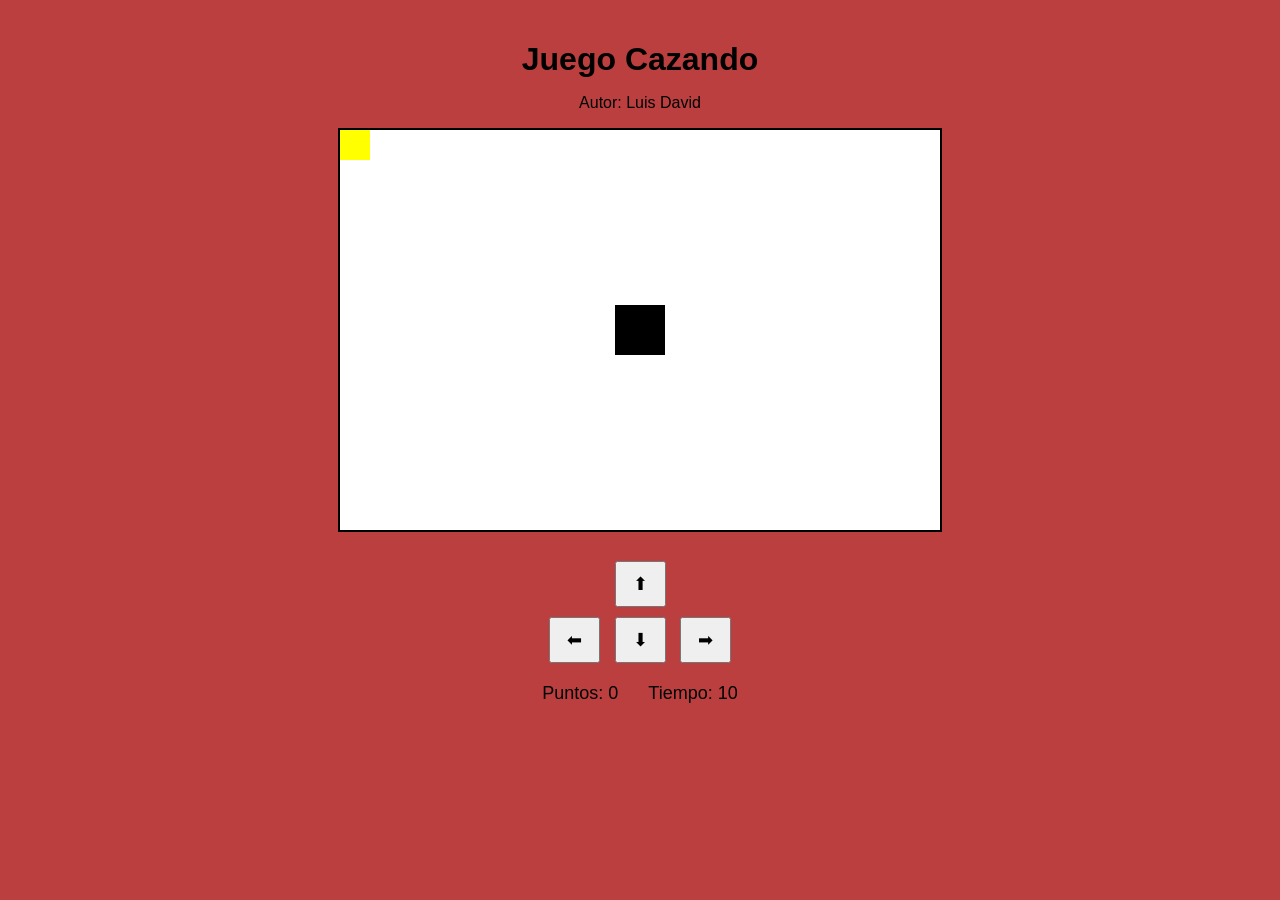
==== cazando.html @ 686bf93f "iniciar juego" ====
<!DOCTYPE html>
<html>
<head>
  <title>Juego Cazando</title>
  <link rel="stylesheet" href="cazando.css">
</head>
<body>

  <h1>Juego Cazando</h1>
  <p>Autor: Luis David</p>

  <canvas id="juego" width="600" height="400"></canvas>
  <div class="controles">
    <button id="btnArriba">⬆</button>
    <br>
    <button id="btnIzquierda">⬅</button>
    <button id="btnAbajo">⬇</button>
    <button id="btnDerecha">➡</button>
  </div>



  <div class="panel">
    <span>Puntos: <span id="puntos">0</span></span>
    <span>Tiempo: <span id="tiempo">10</span></span>
  </div>

  <p id="mensaje"></p>


</body>
  <script src="cazando.js"></script>
</html>
---- cazando.css ----
body {
  text-align: center;
  font-family: Arial, sans-serif;
  background: #bb3f3f;
  margin: 0;
  padding: 20px;
}

h1 {
  margin-bottom: 5px;
}

.panel {
  margin: 15px 0;
  font-size: 18px;
  display: flex;
  justify-content: center;
  gap: 30px;
}

canvas {
  background: white;
  border: 2px solid black;
}

.controles {
  margin-top: 20px;
}

button {
  margin: 5px;
  padding: 10px 16px;
  font-size: 18px;
  cursor: pointer;
}

#mensaje {
  font-size: 20px;
  font-weight: bold;
  color: darkred;
  margin-top: 15px;
}
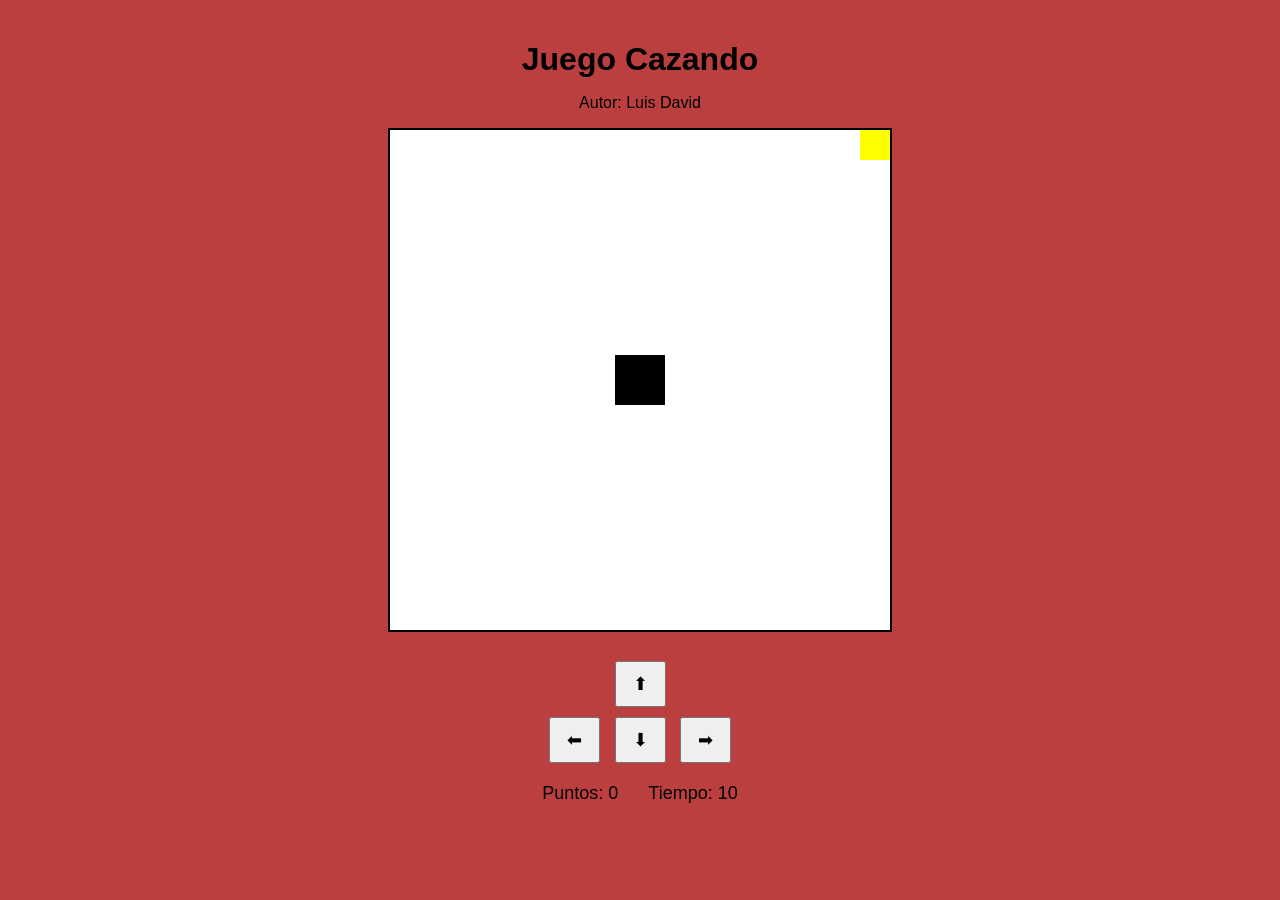
==== commit 215893df: "correcion canvas" ====
--- a/cazando.html
+++ b/cazando.html
@@ -9,7 +9,7 @@
   <h1>Juego Cazando</h1>
   <p>Autor: Luis David</p>
 
-  <canvas id="juego" width="600" height="400"></canvas>
+  <canvas id="areaJuego" width="500" height="500"></canvas>
   <div class="controles">
     <button id="btnArriba">⬆</button>
     <br>
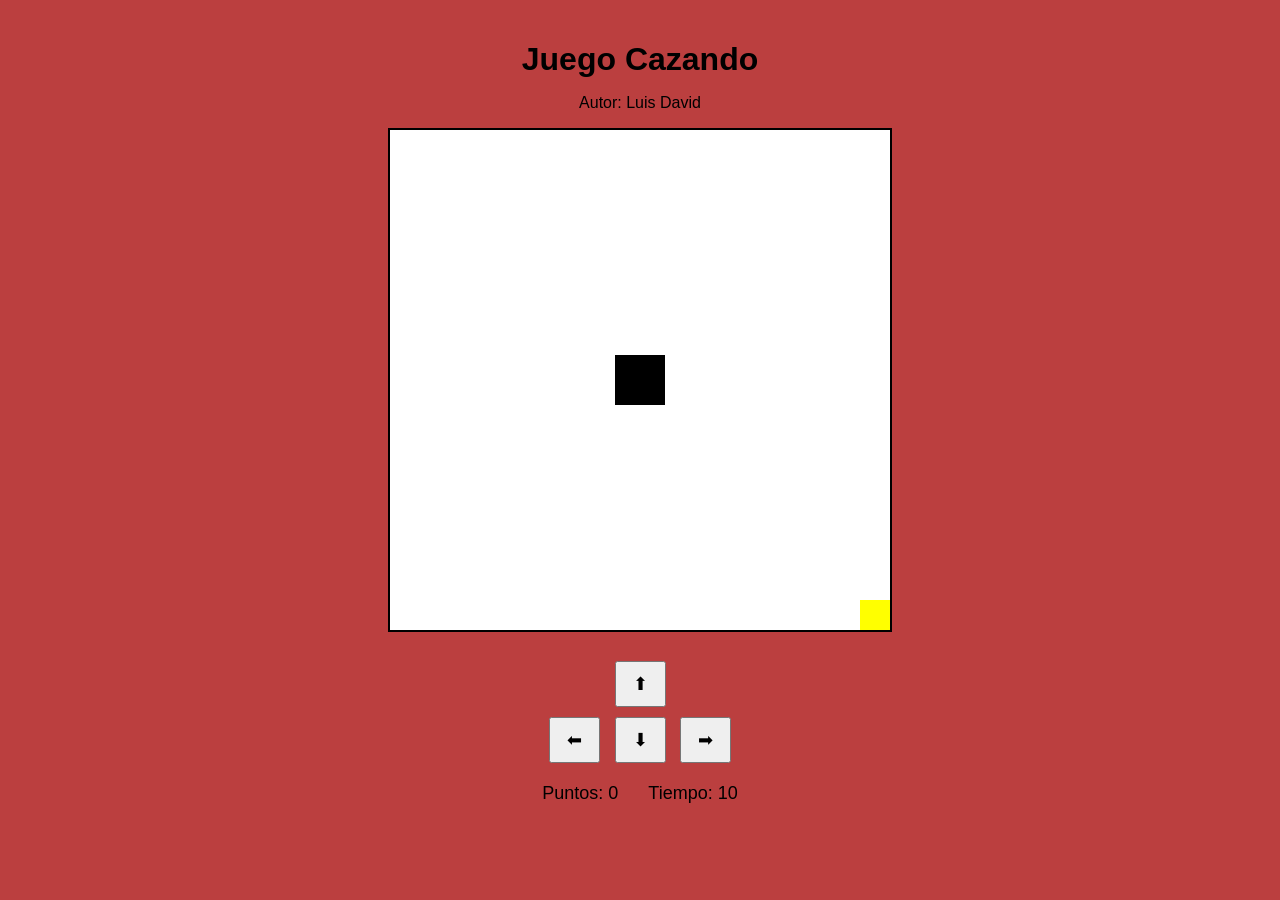
==== commit 7ea3a729: "añadir onload" ====
--- a/cazando.html
+++ b/cazando.html
@@ -4,7 +4,7 @@
   <title>Juego Cazando</title>
   <link rel="stylesheet" href="cazando.css">
 </head>
-<body>
+<body onload="iniciarJuego()">
 
   <h1>Juego Cazando</h1>
   <p>Autor: Luis David</p>
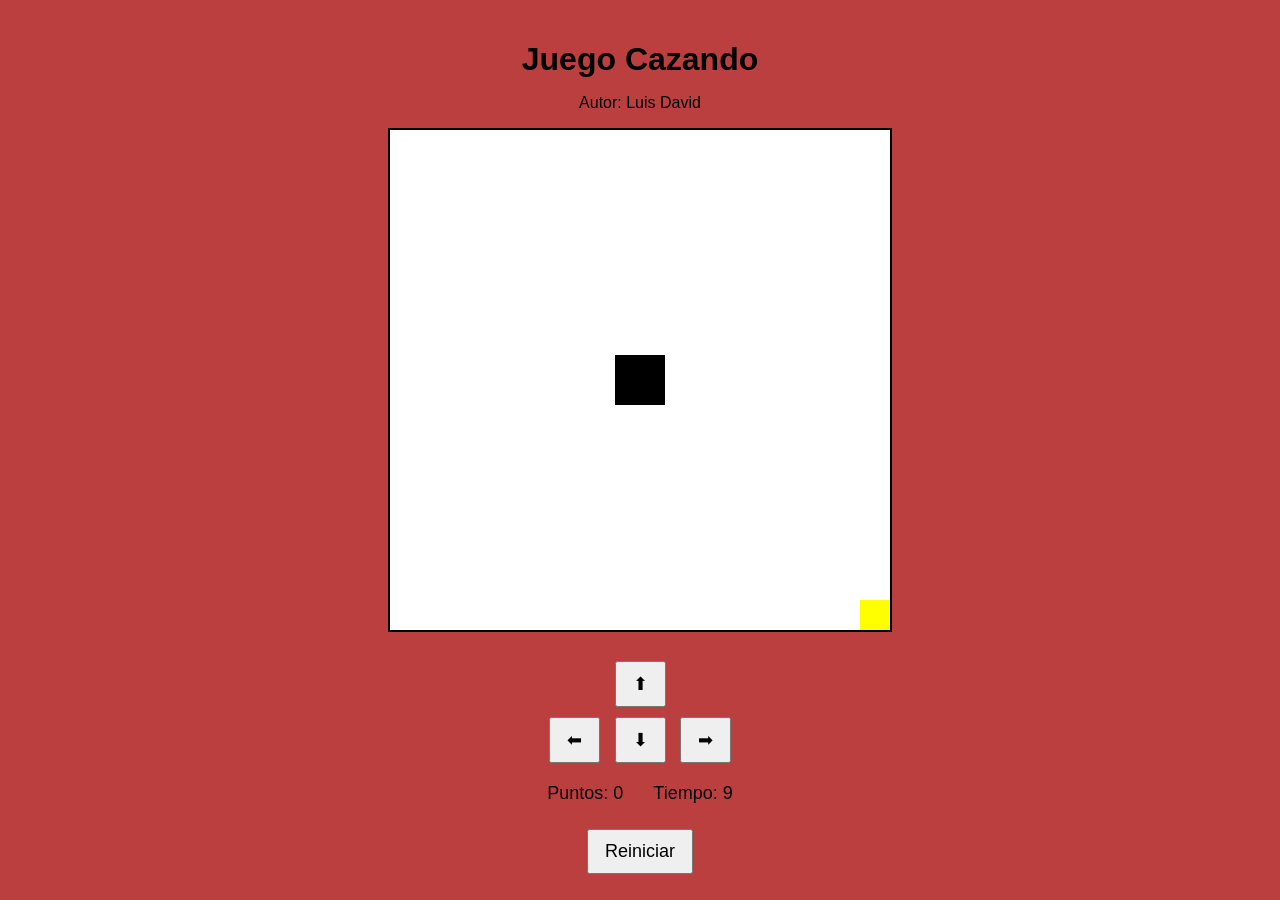
==== commit 37e38810: "boton reiniciar" ====
--- a/cazando.html
+++ b/cazando.html
@@ -26,8 +26,10 @@
   </div>
 
   <p id="mensaje"></p>
+  <button id="btnReiniciar">Reiniciar</button>
 
 
 </body>
   <script src="cazando.js"></script>
+  <script src="utils.js"></script>
 </html>
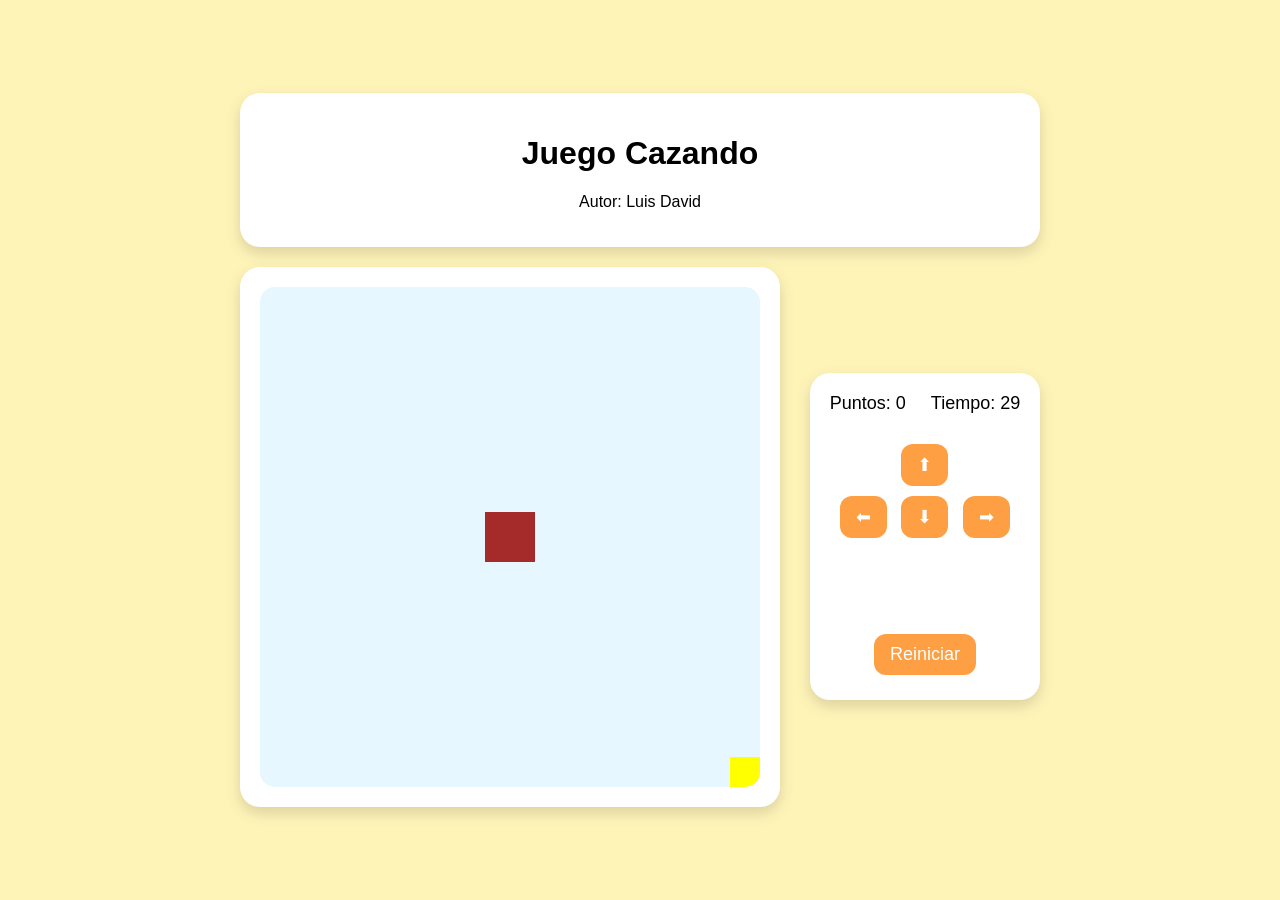
==== commit ea2cce01: "pequeña actualizacion css" ====
--- a/cazando.html
+++ b/cazando.html
@@ -6,30 +6,48 @@
 </head>
 <body onload="iniciarJuego()">
 
-  <h1>Juego Cazando</h1>
-  <p>Autor: Luis David</p>
+  <div class="contenedor-juego">
 
-  <canvas id="areaJuego" width="500" height="500"></canvas>
-  <div class="controles">
-    <button id="btnArriba">⬆</button>
-    <br>
-    <button id="btnIzquierda">⬅</button>
-    <button id="btnAbajo">⬇</button>
-    <button id="btnDerecha">➡</button>
+    <!-- Ventana Título -->
+    <div class="ventana ventana-titulo">
+      <h1>Juego Cazando</h1>
+      <p>Autor: Luis David</p>
+    </div>
+
+    <!-- Layout principal -->
+    <div class="layout-principal">
+
+      <!-- Columna izquierda -->
+      <div class="ventana ventana-canvas">
+        <canvas id="areaJuego" width="500" height="500"></canvas>
+      </div>
+
+      <!-- Columna derecha -->
+<div class="columna-derecha">
+  <div class="ventana ventana-derecha">
+
+    <div class="panel">
+      <span>Puntos: <span id="puntos">0</span></span>
+      <span>Tiempo: <span id="tiempo">30</span></span>
+    </div>
+
+    <div class="controles">
+      <button id="btnArriba">⬆</button><br>
+      <button id="btnIzquierda">⬅</button>
+      <button id="btnAbajo">⬇</button>
+      <button id="btnDerecha">➡</button>
+    </div>
+
+    <p id="mensaje"></p>
+    <button id="btnReiniciar">Reiniciar</button>
+
+  </div>
+</div>
+    </div>
+
   </div>
 
-
-
-  <div class="panel">
-    <span>Puntos: <span id="puntos">0</span></span>
-    <span>Tiempo: <span id="tiempo">10</span></span>
-  </div>
-
-  <p id="mensaje"></p>
-  <button id="btnReiniciar">Reiniciar</button>
-
-
-</body>
   <script src="cazando.js"></script>
   <script src="utils.js"></script>
-</html>+
+</body>
--- a/cazando.css
+++ b/cazando.css
@@ -1,42 +1,113 @@
-body {
-  text-align: center;
-  font-family: Arial, sans-serif;
-  background: #bb3f3f;
-  margin: 0;
-  padding: 20px;
+* {
+  box-sizing: border-box;
 }
 
-h1 {
-  margin-bottom: 5px;
+body {
+  margin: 0;
+  font-family: Arial, sans-serif;
+  background-color: #fff4b8;
+  height: 100vh;
+
+  display: flex;
+  justify-content: center;
+  align-items: center;
 }
 
+.contenedor-juego {
+  text-align: center;
+}
+
+/* Ventanas generales */
+.ventana {
+  background: #ffffff;
+  padding: 20px;
+  border-radius: 20px;
+  box-shadow: 0 6px 15px rgba(0,0,0,0.15);
+}
+
+/* Layout principal */
+.layout-principal {
+  display: flex;
+  gap: 30px;
+  margin-top: 20px;
+  align-items: stretch; /* clave */
+}
+
+.layout-principal > .ventana,
+.layout-principal > .columna-derecha {
+  flex: 1;
+  display: flex;
+}
+
+.columna-derecha {
+  display: flex;
+}
+
+.ventana-derecha {
+  width: 100%;
+}
+
+/* Canvas */
+canvas {
+  background: #e6f7ff;
+  border-radius: 15px;
+  display: block;
+}
+
+/* Columna derecha como bloque único */
+.columna-derecha {
+  display: flex;
+  justify-content: center;
+  align-items: center;
+}
+
+/* Contenido interno derecha */
+.ventana-derecha {
+  width: 100%;
+  display: flex;
+  flex-direction: column;
+  justify-content: center; /* centra verticalmente */
+  align-items: center;
+  gap: 25px;
+}
+
+/* Panel */
 .panel {
-  margin: 15px 0;
   font-size: 18px;
   display: flex;
-  justify-content: center;
-  gap: 30px;
+  gap: 25px;
 }
 
-canvas {
-  background: white;
-  border: 2px solid black;
+/* Controles */
+.controles {
+  text-align: center;
 }
 
-.controles {
-  margin-top: 20px;
-}
-
+/* Botones */
 button {
   margin: 5px;
   padding: 10px 16px;
   font-size: 18px;
   cursor: pointer;
+  border: none;
+  border-radius: 12px;
+  background-color: #ff9f43;
+  color: white;
+  transition: transform 0.1s ease, box-shadow 0.1s ease;
+}
+
+button:hover {
+  transform: translateY(-2px);
+  box-shadow: 0 4px 8px rgba(0,0,0,0.2);
+}
+
+button:active {
+  transform: translateY(1px);
+  box-shadow: none;
 }
 
 #mensaje {
-  font-size: 20px;
+  font-size: 18px;
   font-weight: bold;
-  color: darkred;
-  margin-top: 15px;
+  color: #d63031;
 }
